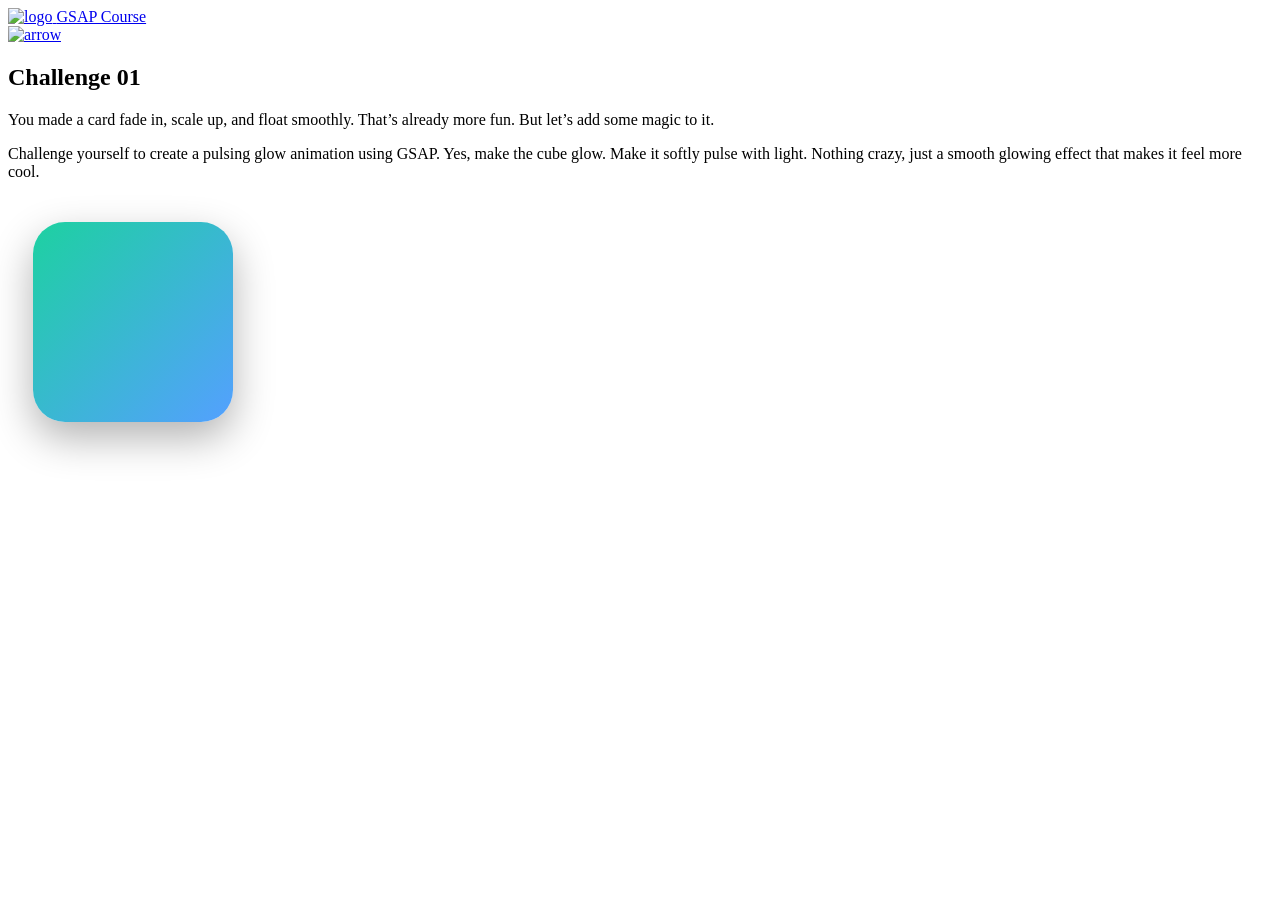
==== pages/01b_challenge/index.html @ 3b8a061d "Added Starter Template" ====
<!DOCTYPE html>
<html lang="en">
  <head>
    <meta charset="UTF-8" />
    <meta name="viewport" content="width=device-width, initial-scale=1.0" />
    <title>Challenge 01</title>
    <link rel="stylesheet" href="../../style.css" />
    <link rel="stylesheet" href="style.css" />
  </head>
  <body>
    <main>
      <header class="nav">
        <a href="/">
          <img src=" /logo.svg" alt="logo" />
        </a>
        <a href="https://jsmastery.com/all-courses" target="_blank"
          >GSAP Course</a
        >
      </header>

      <div class="content">
        <div class="arrow">
          <a href="../../index.html">
            <img src=" /arrow.svg" alt="arrow" />
          </a>
        </div>

        <section>
          <h1>Challenge 01</h1>
          <p>
            You made a card fade in, scale up, and float smoothly. That’s
            already more fun. But let’s add some magic to it.
          </p>
          <p></p>
          <p>
            Challenge yourself to create a pulsing glow animation using GSAP.
            Yes, make the cube glow. Make it softly pulse with light. Nothing
            crazy, just a smooth glowing effect that makes it feel more cool.
          </p>
        </section>
      </div>

      <div class="demo">
        <section class="flex-center">
          <div class="card" />
        </section>
      </div>
    </main>

    <!-- GSAP CDN -->
    <script src="https://cdn.jsdelivr.net/npm/gsap@3.13.0/dist/gsap.min.js"></script>

    <script type="module" src="script.js"></script>
  </body>
</html>
---- style.css ----
@import url("https://fonts.googleapis.com/css2?family=Geist:wght@100..900&display=swap");

@import "tailwindcss";

@theme {
  --font-geist: "Geist", sans-serif;
}

* {
  /* Change scrollbar color to black */
  scrollbar-color: black;
  scrollbar-width: thin;
}

@layer base {
  body {
    @apply font-geist;
  }

  code {
    @apply font-mono text-sm bg-zinc-900 text-orange-400 p-1;
  }

  h1 {
    @apply text-3xl font-bold text-zinc-50;
  }

  main {
    @apply px-10 pt-10 pb-20 flex flex-col bg-[#020013] min-h-screen;
  }

  a {
    @apply text-blue-400 hover:text-blue-500;
  }
}

@layer components {
  .nav {
    @apply flex flex-row justify-between items-center gap-5 max-w-7xl w-full mx-auto;

    img {
      @apply size-10 object-contain;
    }
  }

  .container {
    @apply mt-20 space-y-10 max-w-7xl mx-auto;

    h1 {
      @apply text-3xl font-bold text-white text-center;
    }

    ul {
      @apply flex flex-wrap justify-center gap-5;

      li {
        @apply w-[300px] bg-[#11142B] rounded-2xl;

        img {
          @apply w-full h-[200px] object-cover rounded-t-2xl;
        }

        div {
          @apply p-5 space-y-2;

          h3 {
            @apply text-lg font-bold text-white;
          }

          p {
            @apply text-[#c2cde7] text-base;
          }
        }
      }
    }
  }

  .content {
    @apply flex w-full sm:flex-row flex-col mt-20 mb-10 max-w-7xl mx-auto sm:gap-5 gap-10;

    .arrow {
      @apply flex-[1/12];

      a {
        @apply size-12 rounded-[10px] flex items-center justify-center bg-[#11142b];
      }

      img {
        @apply size-2/5 object-contain;
      }
    }

    section {
      @apply flex-[11/12] flex flex-col gap-5 max-w-3xl mx-auto;

      h1 {
        @apply mb-7 text-4xl font-bold text-white;
      }

      p {
        @apply text-[#c2cde7] text-lg font-normal leading-7 space-y-3;
      }
    }
  }

  .demo {
    @apply bg-[#11142b] w-full px-10 py-20  rounded-3xl min-h-[500px] relative overflow-hidden;

    .repeat {
      @apply size-12 rounded-[10px] flex items-center justify-center bg-[#22274A] absolute top-3 right-3 z-0 cursor-pointer;

      img {
        @apply size-2/5 object-contain;
      }
    }
  }
}

@utility flex-center {
  @apply flex items-center justify-center;
}

@utility flex-center-row {
  @apply flex flex-row items-center justify-center gap-5 flex-wrap;
}
---- pages/01b_challenge/style.css ----
.card {
  width: 250px;
  height: 250px;
  background: linear-gradient(135deg, #1dd1a1, #54a0ff);
  border-radius: 40px;
  box-shadow: 0 20px 50px rgba(0, 0, 0, 0.3);
  opacity: 1;
  transform: scale(0.8);
}
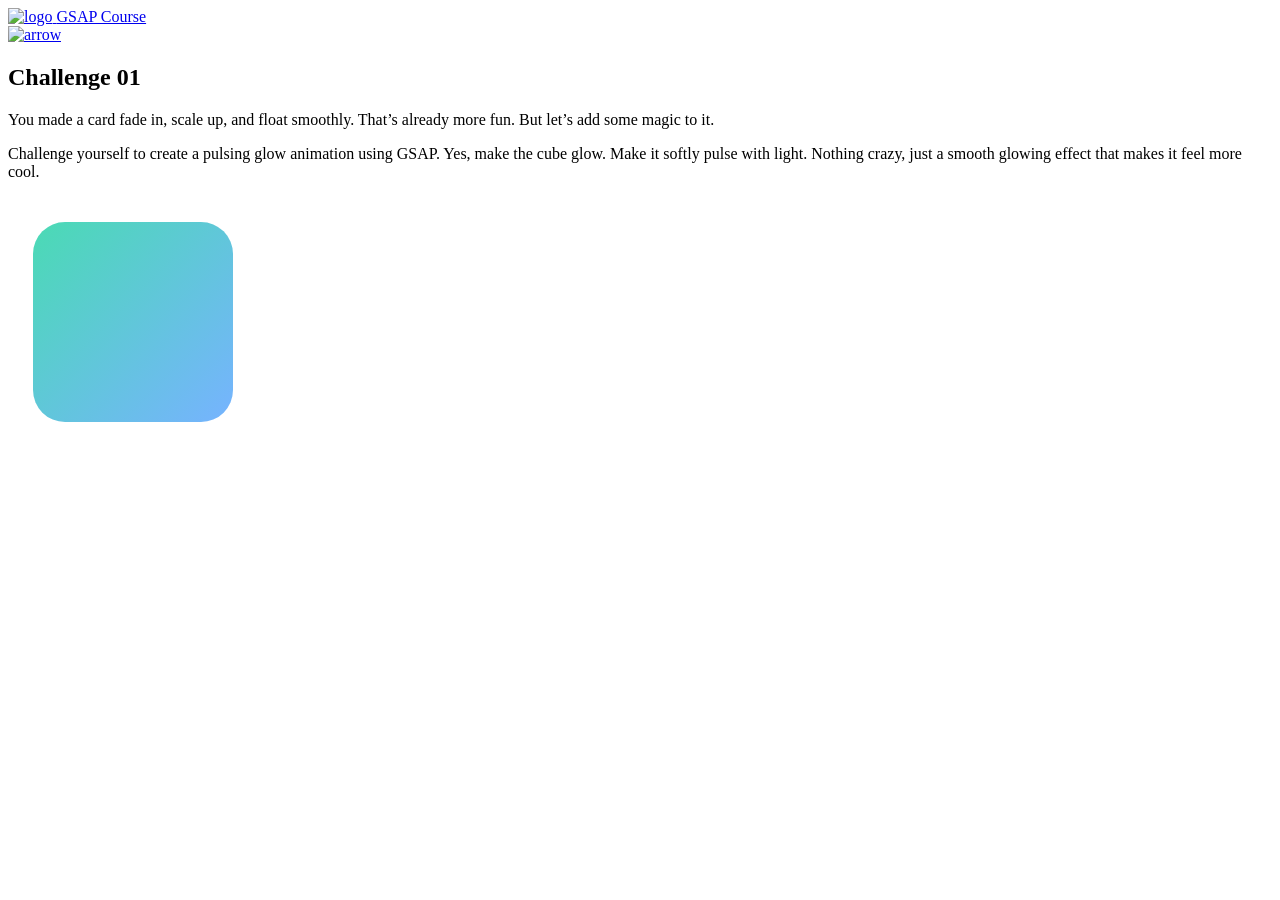
==== commit 20fc30e1: "First Challange Complete" ====
--- a/pages/01b_challenge/index.html
+++ b/pages/01b_challenge/index.html
@@ -1,55 +1,56 @@
 <!DOCTYPE html>
 <html lang="en">
-  <head>
-    <meta charset="UTF-8" />
-    <meta name="viewport" content="width=device-width, initial-scale=1.0" />
-    <title>Challenge 01</title>
-    <link rel="stylesheet" href="../../style.css" />
-    <link rel="stylesheet" href="style.css" />
-  </head>
-  <body>
-    <main>
-      <header class="nav">
-        <a href="/">
-          <img src=" /logo.svg" alt="logo" />
+
+<head>
+  <meta charset="UTF-8" />
+  <meta name="viewport" content="width=device-width, initial-scale=1.0" />
+  <title>Challenge 01</title>
+  <link rel="stylesheet" href="../../style.css" />
+  <link rel="stylesheet" href="style.css" />
+</head>
+
+<body>
+  <main>
+    <header class="nav">
+      <a href="/">
+        <img src=" /logo.svg" alt="logo" />
+      </a>
+      <a href="https://jsmastery.com/all-courses" target="_blank">GSAP Course</a>
+    </header>
+
+    <div class="content">
+      <div class="arrow">
+        <a href="../../index.html">
+          <img src=" /arrow.svg" alt="arrow" />
         </a>
-        <a href="https://jsmastery.com/all-courses" target="_blank"
-          >GSAP Course</a
-        >
-      </header>
-
-      <div class="content">
-        <div class="arrow">
-          <a href="../../index.html">
-            <img src=" /arrow.svg" alt="arrow" />
-          </a>
-        </div>
-
-        <section>
-          <h1>Challenge 01</h1>
-          <p>
-            You made a card fade in, scale up, and float smoothly. That’s
-            already more fun. But let’s add some magic to it.
-          </p>
-          <p></p>
-          <p>
-            Challenge yourself to create a pulsing glow animation using GSAP.
-            Yes, make the cube glow. Make it softly pulse with light. Nothing
-            crazy, just a smooth glowing effect that makes it feel more cool.
-          </p>
-        </section>
       </div>
 
-      <div class="demo">
-        <section class="flex-center">
-          <div class="card" />
-        </section>
-      </div>
-    </main>
+      <section>
+        <h1>Challenge 01</h1>
+        <p>
+          You made a card fade in, scale up, and float smoothly. That’s
+          already more fun. But let’s add some magic to it.
+        </p>
+        <p></p>
+        <p>
+          Challenge yourself to create a pulsing glow animation using GSAP.
+          Yes, make the cube glow. Make it softly pulse with light. Nothing
+          crazy, just a smooth glowing effect that makes it feel more cool.
+        </p>
+      </section>
+    </div>
 
-    <!-- GSAP CDN -->
-    <script src="https://cdn.jsdelivr.net/npm/gsap@3.13.0/dist/gsap.min.js"></script>
+    <div class="demo">
+      <section class="flex-center">
+        <div class="card" />
+      </section>
+    </div>
+  </main>
 
-    <script type="module" src="script.js"></script>
-  </body>
-</html>
+  <!-- GSAP CDN -->
+  <!-- <script src="https://cdn.jsdelivr.net/npm/gsap@3.13.0/dist/gsap.min.js"></script> -->
+
+  <script type="module" src="script.js"></script>
+</body>
+
+</html>
--- a/pages/01b_challenge/style.css
+++ b/pages/01b_challenge/style.css
@@ -1,9 +1,10 @@
 .card {
-  width: 250px;
-  height: 250px;
-  background: linear-gradient(135deg, #1dd1a1, #54a0ff);
-  border-radius: 40px;
-  box-shadow: 0 20px 50px rgba(0, 0, 0, 0.3);
-  opacity: 1;
-  transform: scale(0.8);
+	width: 250px;
+	height: 250px;
+	background: linear-gradient(135deg, #1dd1a1, #54a0ff);
+	border-radius: 40px;
+	box-shadow: 0 20px 50px rgba(0, 0, 0, 0.3);
+	opacity: 0.8;
+	box-shadow: none;
+	transform: scale(0.8);
 }
